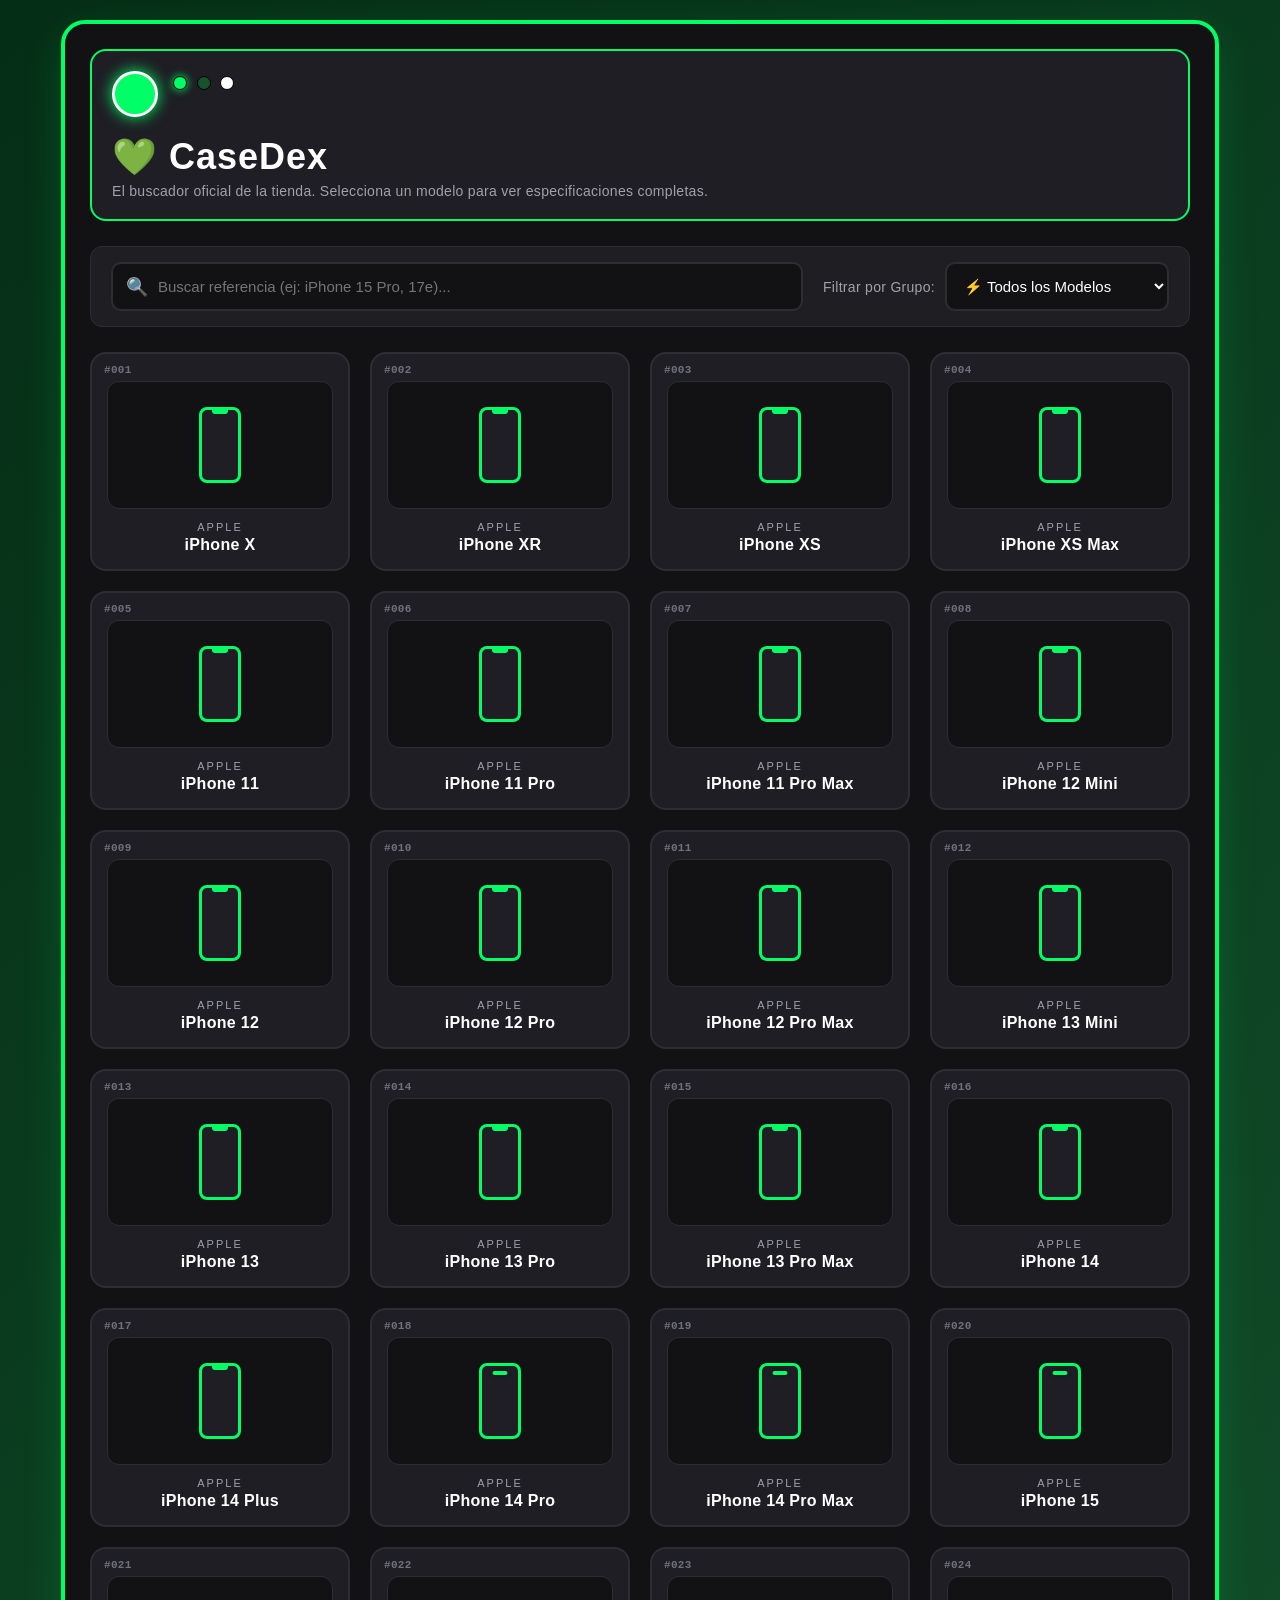
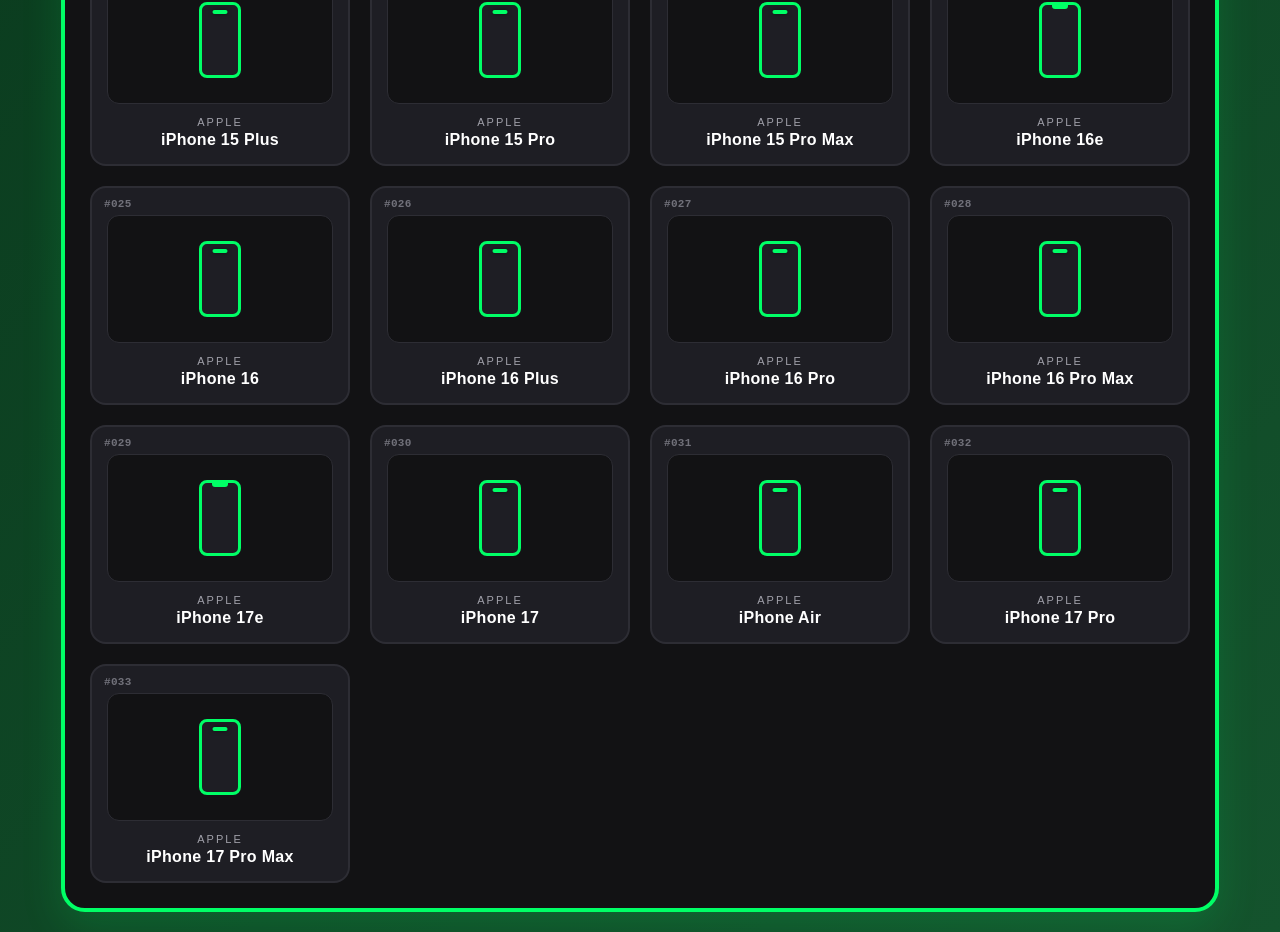
==== index.html @ 67dbdb76 "Add files via upload" ====
<!DOCTYPE html>
<html lang="es">
<head>
    <meta charset="UTF-8">
    <meta name="viewport" content="width=device-width, initial-scale=1.0">
    <title>CaseDex - by Josvar 💚</title>
    <link rel="stylesheet" href="style.css">
    <link rel="icon" href="data:image/svg+xml,<svg xmlns=%22http://www.w3.org/2000/svg%22 viewBox=%220 0 100 100%22><text y=%22.9em%22 font-size=%2290%22>📱</text></svg>">
</head>
<body>
    <div class="casedex-container">
        <header class="pokedex-header">
            <div class="header-top">
                <div class="pokedex-camera"></div>
                <div class="pokedex-lights">
                    <span class="light green-neon"></span>
                    <span class="light dark-green"></span>
                    <span class="light white"></span>
                </div>
            </div>
            <h1>💚 CaseDex</h1>
            <p>El buscador oficial de la tienda. Selecciona un modelo para ver especificaciones completas.</p>
        </header>

        <section class="panel-control">
            <div class="search-wrapper">
                <span class="search-icon">🔍</span>
                <input type="text" id="buscador-input" placeholder="Buscar referencia (ej: iPhone 15 Pro, 17e)...">
            </div>
            
            <div class="filter-wrapper">
                <label for="filtro-grupo">Filtrar por Grupo:</label>
                <select id="filtro-grupo">
                    <option value="todos">⚡ Todos los Modelos</option>
                    <option value="Apple">🍏 Apple</option>
                    <option value="Samsung">🔹 Samsung</option>
                    <option value="Xiaomi">🔺 Xiaomi</option>
                </select>
            </div>
        </section>

        <main class="grid-matriz" id="grid-dispositivos"></main>
        
        <div id="no-resultados" class="mensaje-vacio oculto">
            ❌ No se encontró ningún dispositivo que coincida.
        </div>
    </div>

    <script>
        // ESTA ES TU ALTERNATIVA A BASE DE DATOS (Objeto Centralizado)
        const listaIphones = [
            { modelo: "iPhone X", grupo: "Apple" },
            { modelo: "iPhone XR", grupo: "Apple" },
            { modelo: "iPhone XS", grupo: "Apple" },
            { modelo: "iPhone XS Max", grupo: "Apple" },
            { modelo: "iPhone 11", grupo: "Apple" },
            { modelo: "iPhone 11 Pro", grupo: "Apple" },
            { modelo: "iPhone 11 Pro Max", grupo: "Apple" },
            { modelo: "iPhone 12 Mini", grupo: "Apple" },
            { modelo: "iPhone 12", grupo: "Apple" },
            { modelo: "iPhone 12 Pro", grupo: "Apple" },
            { modelo: "iPhone 12 Pro Max", grupo: "Apple" },
            { modelo: "iPhone 13 Mini", grupo: "Apple" },
            { modelo: "iPhone 13", grupo: "Apple" },
            { modelo: "iPhone 13 Pro", grupo: "Apple" },
            { modelo: "iPhone 13 Pro Max", grupo: "Apple" },
            { modelo: "iPhone 14", grupo: "Apple" },
            { modelo: "iPhone 14 Plus", grupo: "Apple" },
            { modelo: "iPhone 14 Pro", grupo: "Apple" },
            { modelo: "iPhone 14 Pro Max", grupo: "Apple" },
            { modelo: "iPhone 15", grupo: "Apple" },
            { modelo: "iPhone 15 Plus", grupo: "Apple" },
            { modelo: "iPhone 15 Pro", grupo: "Apple" },
            { modelo: "iPhone 15 Pro Max", grupo: "Apple" },
            { modelo: "iPhone 16e", grupo: "Apple" },
            { modelo: "iPhone 16", grupo: "Apple" },
            { modelo: "iPhone 16 Plus", grupo: "Apple" },
            { modelo: "iPhone 16 Pro", grupo: "Apple" },
            { modelo: "iPhone 16 Pro Max", grupo: "Apple" },
            { modelo: "iPhone 17e", grupo: "Apple" },
            { modelo: "iPhone 17", grupo: "Apple" },
            { modelo: "iPhone Air", grupo: "Apple" },
            { modelo: "iPhone 17 Pro", grupo: "Apple" },
            { modelo: "iPhone 17 Pro Max", grupo: "Apple" }
        ];

        const grid = document.getElementById('grid-dispositivos');
        const buscador = document.getElementById('buscador-input');
        const filtroGrupo = document.getElementById('filtro-grupo');
        const noResultados = document.getElementById('no-resultados');

        function renderizarMatriz() {
            const textoBusqueda = buscador.value.toLowerCase().trim();
            const grupoSeleccionado = filtroGrupo.value;
            
            grid.innerHTML = '';
            let contadorVisibles = 0;

            listaIphones.forEach((item, index) => {
                const coincideBusqueda = item.modelo.toLowerCase().includes(textoBusqueda);
                const coincideGrupo = (grupoSeleccionado === 'todos') || (item.grupo === grupoSeleccionado);

                if (coincideBusqueda && coincideGrupo) {
                    contadorVisibles++;
                    const numeroDex = String(index + 1).padStart(3, '0');

                    // 1. CONDICIÓN AJUSTADA:
                    // Primero, si es un modelo 'e' (16e o 17e), obligamos a que NO sea Isla Dinámica (false)
                    let esIslaDinamica = false;

                    if (item.modelo.includes('16e') || item.modelo.includes('17e')) {
                        esIslaDinamica = false; 
                    } 
                    // Si no es un modelo 'e', aplicamos la regla para el Air y las series 14 Pro, 15, 16 y 17 normales
                    else if (
                        item.modelo.includes('Air') ||
                        item.modelo.includes('14 Pro') || 
                        item.modelo.includes('15') || 
                        item.modelo.includes('16') || 
                        item.modelo.includes('17')
                    ) {
                        esIslaDinamica = true;
                    }

                    // 2. Definimos si dibujamos la muesca ovalada o el notch clásico
                    const elementoPantalla = esIslaDinamica 
                        ? '<div class="isla-dinamica"></div>' 
                        : '<div class="notch"></div>';
                    
                    const tarjeta = document.createElement('div');
                    tarjeta.className = 'tarjeta-pokemon';
                    tarjeta.innerHTML = `
                        <div class="pokemon-id">#${numeroDex}</div>
                        <div class="imagen-contenedor">
                            <div class="smartphone-icon">
                                ${elementoPantalla}
                            </div>
                        </div>
                        <div class="marca">Apple</div>
                        <div class="modelo">${item.modelo}</div>
                    `;
                    
                    // 🌟 AQUÍ ESTÁ EL CAMBIO: Redirección pasándole el nombre por URL
                    tarjeta.addEventListener('click', () => {
                        window.location.href = `detalles.html?modelo=${encodeURIComponent(item.modelo)}`;
                    });
                    grid.appendChild(tarjeta);
                }
            });

            if (contadorVisibles === 0) noResultados.classList.remove('oculto');
            else noResultados.classList.add('oculto');
        }

        buscador.addEventListener('input', renderizarMatriz);
        filtroGrupo.addEventListener('change', renderizarMatriz);
        document.addEventListener('DOMContentLoaded', renderizarMatriz);
    </script>
</body>
</html>
---- style.css ----
body {
    font-family: 'Impact', 'Segoe UI', Arial, sans-serif;
    background-color: #052e16; /* Verde ultra oscuro de fondo */
    background-image: linear-gradient(135deg, #052e16 0%, #14532d 100%);
    margin: 0;
    padding: 20px;
    display: flex;
    justify-content: center;
}

.casedex-container {
    max-width: 1100px;
    width: 100%;
    background: #121214; /* Tarjeta principal negra/oscura estilo concierto */
    padding: 25px;
    border-radius: 24px;
    box-shadow: 0 15px 40px rgba(0, 255, 102, 0.15);
    border: 4px solid #00ff66; /* Borde verde neón */
}

/* Header Ferxxo Style */
.pokedex-header {
    background: #1e1e24;
    color: #ffffff;
    padding: 20px;
    border-radius: 16px;
    margin-bottom: 25px;
    border: 2px solid #00ff66;
    position: relative;
}
.pokedex-camera {
    width: 40px;
    height: 40px;
    background: #00ff66;
    border-radius: 50%;
    border: 3px solid #fff;
    box-shadow: 0 0 15px #00ff66;
    display: inline-block;
}
.pokedex-lights {
    display: inline-block;
    vertical-align: top;
    margin-left: 10px;
    margin-top: 5px;
}
.light {
    width: 12px;
    height: 12px;
    border-radius: 50%;
    display: inline-block;
    margin-right: 5px;
    border: 1px solid #000;
}
.light.green-neon { background: #00ff66; box-shadow: 0 0 8px #00ff66; }
.light.dark-green { background: #14532d; }
.light.white { background: #ffffff; }

.pokedex-header h1 { 
    margin: 15px 0 5px 0; 
    font-size: 36px; 
    font-family: 'Arial Black', sans-serif;
    color: #fff;
    letter-spacing: 1px;
}
.pokedex-header h1 span {
    color: #00ff66; /* Texto resaltado */
    font-size: 20px;
    display: block;
    font-weight: normal;
    letter-spacing: 4px;
}
.pokedex-header p { font-family: 'Segoe UI', sans-serif; margin: 5px 0 0 0; font-size: 14px; color: #a1a1aa; }

/* 🔍 NUEVO PANEL DE CONTROL (Buscador y Selector) */
.panel-control {
    background: #1f1f23;
    padding: 15px 20px;
    border-radius: 12px;
    margin-bottom: 25px;
    border: 1px solid #2d2d34;
    display: flex;
    gap: 20px;
    flex-wrap: wrap;
    align-items: center;
}

.search-wrapper {
    flex: 2;
    min-width: 280px;
    position: relative;
}
.search-icon {
    position: absolute;
    left: 15px;
    top: 50%;
    transform: translateY(-50%);
    font-size: 18px;
}
#buscador-input {
    width: 100%;
    padding: 14px 14px 14px 45px;
    background: #121214;
    border: 2px solid #2d2d34;
    border-radius: 10px;
    color: white;
    font-size: 15px;
    box-sizing: border-box;
    transition: border 0.2s;
}
#buscador-input:focus {
    outline: none;
    border-color: #00ff66;
    box-shadow: 0 0 10px rgba(0, 255, 102, 0.2);
}

.filter-wrapper {
    flex: 1;
    min-width: 200px;
    display: flex;
    align-items: center;
    gap: 10px;
}
.filter-wrapper label {
    color: #a1a1aa;
    font-size: 14px;
    white-space: nowrap;
    font-family: 'Segoe UI', sans-serif;
}
#filtro-grupo {
    width: 100%;
    padding: 13px;
    background: #121214;
    border: 2px solid #2d2d34;
    border-radius: 10px;
    color: white;
    font-size: 15px;
    cursor: pointer;
}
#filtro-grupo:focus {
    outline: none;
    border-color: #00ff66;
}

/* 🌟 MATRIZ DINÁMICA DE 4 COLUMNAS 🌟 */
.grid-matriz {
    display: grid;
    grid-template-columns: repeat(4, 1fr);
    gap: 20px;
}

/* Tarjetas estilo Álbum Urbano */
.tarjeta-pokemon {
    background: #1e1e24;
    border: 2px solid #2d2d34;
    border-radius: 16px;
    padding: 15px;
    text-align: center;
    cursor: pointer;
    position: relative;
    transition: all 0.2s ease;
}
.tarjeta-pokemon:hover {
    transform: translateY(-5px);
    border-color: #00ff66;
    box-shadow: 0 5px 15px rgba(0, 255, 102, 0.2);
    background: #25252b;
}
.pokemon-id {
    position: absolute;
    top: 10px;
    left: 12px;
    font-size: 11px;
    font-weight: bold;
    color: #71717a;
    font-family: monospace;
}

/* Contenedor de la Silueta CSS */
.imagen-contenedor {
    background: #121214;
    border-radius: 12px;
    padding: 25px 0;
    margin: 12px 0;
    display: flex;
    justify-content: center;
    align-items: center;
    border: 1px solid #2d2d34;
}
.smartphone-icon {
    width: 36px;
    height: 70px;
    border: 3px solid #00ff66; /* Pantalla borde verde */
    border-radius: 8px;
    position: relative;
    background: #1e1e24;
}
.notch {
    width: 16px;
    height: 4px;
    background: #00ff66;
    border-radius: 0 0 3px 3px;
    position: absolute;
    top: 0; left: 50%;
    transform: translateX(-50%);
}

/* 🌟 NUEVOS ESTILOS PARA LA ISLA DINÁMICA */
.isla-dinamica {
    width: 15px;
    height: 4px;
    background: #00ff66; /* Negro puro simulando los sensores apagados */
    border-radius: 20px; /* Completamente ovalada */
    position: absolute;
    top: 5px; /* Separada del borde superior de la pantalla */
    left: 50%;
    transform: translateX(-50%);
    box-shadow: 0 0 4px rgba(0, 0, 0, 0.5);
}

.marca {
    font-family: 'Segoe UI', sans-serif;
    font-size: 11px;
    text-transform: uppercase;
    color: #a1a1aa;
    letter-spacing: 2px;
}
.modelo {
    font-family: 'Segoe UI', sans-serif;
    font-size: 16px;
    font-weight: bold;
    color: #ffffff;
    margin-top: 3px;
}

/* Ventana emergente (Modal) */
.modal {
    position: fixed;
    top: 0; left: 0; width: 100%; height: 100%;
    background: rgba(0, 0, 0, 0.85);
    display: flex;
    justify-content: center;
    align-items: center;
    z-index: 999;
}
.modal-contenido {
    background: #1e1e24;
    color: white;
    padding: 30px;
    border-radius: 20px;
    max-width: 700px;
    width: 90%;
    border: 3px solid #00ff66;
    position: relative;
}
.btn-cerrar {
    position: absolute;
    top: 15px; right: 20px;
    font-size: 32px; font-weight: bold; color: #00ff66; cursor: pointer;
}
#modal-titulo {
    font-size: 24px;
    margin-top: 0;
    border-bottom: 2px solid #2d2d34;
    padding-bottom: 10px;
}

/* Tabla de Inventario */
table { width: 100%; border-collapse: collapse; margin-top: 15px; font-family: 'Segoe UI', sans-serif; }
th, td { padding: 12px; text-align: left; border-bottom: 1px solid #2d2d34; }
th { background: #121214; color: #00ff66; }
tr:hover { background: rgba(0, 255, 102, 0.03); }

.mensaje-vacio {
    text-align: center;
    padding: 40px;
    color: #71717a;
    font-family: 'Segoe UI', sans-serif;
    font-size: 16px;
}
.oculto { display: none !important; }

/* Badges Ferxxo Style */
.badge { padding: 4px 8px; border-radius: 4px; font-size: 11px; font-weight: bold; text-transform: uppercase; }
.badge.carcasa { background: #1e3a8a; color: #3b82f6; }
.badge.pantalla { background: #064e3b; color: #34d399; }
.badge.cámara { background: #78350f; color: #fbbf24; }



/* Nuevos Estilos para la vista de Detalles Independiente */
.container-detalles {
    animation: fadeIn 0.3s ease-out forwards;
}

.btn-regresar {
    display: inline-block;
    padding: 10px 18px;
    background: #1f1f25;
    color: #00ff66;
    text-decoration: none;
    font-weight: bold;
    border-radius: 8px;
    border: 1px solid #2d2d34;
    transition: all 0.2s;
    font-size: 14px;
}
.btn-regresar:hover {
    background: #00ff66;
    color: #052e16;
    box-shadow: 0 0 10px rgba(0, 255, 102, 0.3);
}

.especificaciones-tecnicas {
    display: grid;
    grid-template-columns: repeat(auto-fit, minmax(200px, 1fr));
    gap: 15px;
    background: #121214;
}

.info-bloque {
    color: #ffffff;
    font-size: 15px;
    padding: 10px;
    background: #1e1e24;
    border-radius: 8px;
    border: 1px solid #2d2d34;
}

.badge-compatibilidad {
    color: #00ff66;
    font-weight: bold;
}
/* ==========================================
   💥 ULTRA MEJORA: COLORES DE LA PÁGINA DE DETALLES
   ========================================== */

/* Forzar que el contenedor de detalles tenga textos claros */
.container-detalles {
    animation: fadeIn 0.3s ease-out forwards;
    color: #ffffff; /* Convierte el texto general en Blanco */
}

/* Cambiar el título "Inventario y Ubicación de Accesorios" a Verde Neón */
.container-detalles h3 {
    color: #00ff66; 
    font-size: 22px;
    font-family: 'Arial Black', sans-serif;
    text-transform: uppercase;
    margin-top: 30px;
    letter-spacing: 1px;
    text-shadow: 0 0 8px rgba(0, 255, 102, 0.3);
}

/* Ajustar los bloques de especificaciones técnicas (Pulgadas, Conector, etc.) */
.especificaciones-tecnicas {
    display: grid;
    grid-template-columns: repeat(auto-fit, minmax(200px, 1fr));
    gap: 15px;
    background: #121214 !important; /* Fondo del contenedor negro */
    padding: 15px;
    border-radius: 12px;
}

/* Cambiar los textos de las etiquetas internas de especificaciones */
.info-bloque {
    background: #1e1e24; /* Fondo de cada cajita */
    border: 1px solid #2d2d34;
    border-radius: 8px;
    padding: 12px;
    font-size: 15px;
    color: #e4e4e7; /* Texto secundario en un gris claro/blanco sutil */
}

/* Hacer que los títulos en negrita (ej: "Tipo de Conector:") brillen en blanco puro */
.info-bloque strong {
    color: #ffffff; 
    font-weight: bold;
    display: block; /* Pone el título arriba */
    margin-bottom: 4px;
    font-size: 13px;
    text-transform: uppercase;
    letter-spacing: 0.5px;
}

/* Estilo para las etiquetas de los valores dentro de las cajitas */
.info-bloque span {
    color: #00ff66; /* Los valores como "USB-C" o "6.1 Pulgadas" saldrán en verde neón */
    font-weight: bold;
    font-size: 16px;
}

/* Forzar el color de las celdas de la tabla para que no se oscurezcan */
.tabla-pokedex td {
    color: #ffffff !important; /* Toda la fila de la tabla ahora será blanca */
}

/* Destacar los nombres de los artículos dentro de la tabla */
.nombre-articulo strong {
    color: #ffffff !important; /* Nombre de carcasas en blanco brillante */
}

/* Los textos mutados (las ubicaciones de pasillo y estante) cambian a un gris visible */
.texto-mutado {
    color: #a1a1aa !important; /* Cambia a gris claro para que se lea perfectamente */
}

/* ==========================================
   📐 MAQUETACIÓN DE LAS 3 ZONAS DE DETALLES
   ========================================== */

.tres-zonas-grid {
    display: grid;
    grid-template-columns: repeat(auto-fit, minmax(300px, 1fr));
    gap: 20px;
    margin-top: 20px;
}

/* El estilo de cada uno de los 3 recuadros */
.recuadro-zona {
    background: #121214;
    border: 1px solid #2d2d34;
    border-radius: 12px;
    padding: 20px;
    box-shadow: 0 4px 15px rgba(0,0,0,0.2);
}

.recuadro-zona h3 {
    color: #00ff66 !important;
    font-size: 18px !important;
    margin-top: 0 !important;
    margin-bottom: 15px !important;
    border-bottom: 1px solid #2d2d34;
    padding-bottom: 8px;
    text-transform: uppercase;
    letter-spacing: 0.5px;
}

/* Items de listas internas */
.item-detalle {
    background: #1e1e24;
    padding: 10px 12px;
    border-radius: 6px;
    margin-bottom: 10px;
    font-size: 14px;
    color: #ffffff;
    border: 1px solid #25252b;
}

.item-detalle strong {
    color: #a1a1aa;
    font-size: 12px;
    text-transform: uppercase;
    display: block;
    margin-bottom: 2px;
}

.item-detalle span {
    color: #00ff66;
    font-weight: bold;
    font-size: 15px;
}

/* Ajustes especiales para el recuadro de Compatibilidades */
.compatible-block p {
    margin: 4px 0 0 0;
    color: #ffffff;
    font-size: 14px;
    line-height: 1.4;
}

/* Ajustes para el recuadro de la Imagen de Ubicación */
.ubicacion-contenedor {
    display: flex;
    flex-direction: column;
    gap: 12px;
}

.mapa-wrapper {
    width: 100%;
    border-radius: 8px;
    overflow: hidden;
    border: 1px solid #2d2d34;
    background: #000;
}

.mapa-wrapper img {
    width: 100%;
    height: auto;
    display: block;
    object-fit: cover;
}

.nota-ubicacion {
    color: #a1a1aa;
    font-size: 13px;
    text-align: center;
    background: #1e1e24;
    padding: 8px;
    border-radius: 6px;
    margin: 0;
}

/* ==========================================
   💥 REDISEÑO: TIPOGRAFÍA DELGADA Y EVOLUCIÓN
   ========================================== */

/* Forzar letras limpias, delgadas y sin sobreponerse */
body, .container-detalles, .btn-regresar, h2, h3, h4 {
    font-family: 'Segoe UI', -apple-system, Roboto, sans-serif !important;
    font-weight: 400; /* Letra más delgada y estilizada */
    letter-spacing: 0.3px;
}

/* Arreglar el botón Volver que se sobreponía */
.btn-regresar {
    font-weight: 500 !important;
    font-size: 14px;
    text-transform: uppercase;
    border: 1px solid #00ff66;
    padding: 8px 16px;
    border-radius: 6px;
    display: inline-block;
    text-decoration: none;
    color: #00ff66 !important;
    background: transparent;
    transition: all 0.2s ease;
}

.btn-regresar:hover {
    background: rgba(0, 255, 102, 0.1);
    box-shadow: 0 0 10px rgba(0,255,102,0.2);
}

/* Cuadrícula superior para Características y Compatibilidades */
.dos-columnas-grid {
    display: grid;
    grid-template-columns: repeat(auto-fit, minmax(300px, 1fr));
    gap: 20px;
}

/* Ajustes del contenedor del Mapa Grande */
.mapa-wrapper-grande {
    width: 100%;
    max-height: 450px; /* Para que la imagen sea alta y clara */
    border-radius: 8px;
    overflow: hidden;
    border: 1px solid #2d2d34;
    background: #09090b;
}

.mapa-wrapper-grande img {
    width: 100%;
    height: 100%;
    object-fit: contain; /* Muestra el plano completo sin recortarlo */
    display: block;
}

/* --- SECCIÓN EVOLUCIÓN PÓKEMON --- */
.evolucion-seccion {
    border: 1px solid #00ff66 !important; /* Forzar el marco verde neón completo */
    box-shadow: 0 0 15px rgba(0, 255, 102, 0.1);
}

.evolucion-flex {
    display: flex;
    gap: 15px;
    justify-content: center;
    flex-wrap: wrap;
    padding: 10px 0;
}

.evolucion-tarjeta {
    background: #1e1e24;
    border: 1px solid #2d2d34;
    border-radius: 10px;
    padding: 15px;
    width: 140px;
    text-align: center;
    text-decoration: none;
    transition: all 0.2s ease;
    display: flex;
    flex-direction: column;
    align-items: center;
}

.evolucion-tarjeta img {
    width: 80px;
    height: 105px;
    object-fit: contain;
    margin-bottom: 10px;
    border-radius: 4px;
}

.evolucion-tarjeta h4 {
    margin: 5px 0 2px 0;
    color: #ffffff;
    font-size: 13px;
    font-weight: 500;
}

.evolucion-tarjeta span {
    color: #a1a1aa;
    font-size: 11px;
    text-transform: uppercase;
}

/* Efecto hover estilo carta Pokémon */
.evolucion-tarjeta:hover {
    border-color: #00ff66;
    transform: translateY(-4px);
    box-shadow: 0 5px 15px rgba(0, 255, 102, 0.2);
}

/* Tarjeta del teléfono que está mirando actualmente */
.tarjeta-actual {
    border-color: #00ff66;
    background: rgba(0, 255, 102, 0.05);
    box-shadow: inset 0 0 10px rgba(0, 255, 102, 0.1);
    pointer-events: none; /* Desactiva clics en sí mismo */
}

.evolucion-tarjeta .imagen-contenedor {
    display: flex;
    justify-content: center;
    align-items: center;
    width: 100%;
}

/* Configuración para el contenedor principal de características */
.lista-detalles.dos-columnas {
    display: flex;
    gap: 20px; /* Espacio de separación entre la columna izquierda y derecha */
    flex-wrap: wrap; /* Si la pantalla es muy angosta (como un celular), la segunda columna bajará automáticamente */
}

/* Cada una de las dos columnas ocupará la mitad del espacio disponible */
.columna-caracteristicas {
    flex: 1;
    min-width: 250px; /* Evita que las columnas se compriman demasiado */
}

/* Espaciado interno de cada fila de característica */
.item-detalle {
    padding: 8px 0;
    border-bottom: 1px dashed rgba(255, 255, 255, 0.1); /* Una línea sutil divisoria */
}

/* Contenedor principal del mueble completo */
.mueble-real-contenedor {
    background-color: #000000;
    border: 3px solid #ffffff;
    border-radius: 8px;
    max-width: 600px;
    margin: 0 auto;
    padding: 10px;
    display: flex;
    flex-direction: column;
    gap: 12px; /* Separación sutil entre zona alta y baja */
}

/* --- ZONA SUPERIOR --- */
.mueble-zona-superior {
    display: grid;
    grid-template-columns: repeat(3, 1fr); /* 3 columnas iguales */
    height: 240px; /* Representa los 2/3 de altura aproximada */
    gap: 6px;
}
.bloque-superior {
    background-color: #121212;
    border: 1px solid rgba(255, 255, 255, 0.4);
    border-radius: 4px;
    display: flex;
    align-items: center;
    justify-content: center;
    color: rgba(255, 255, 255, 0.3);
    font-size: 0.85rem;
    transition: all 0.3s ease;
}

/* --- ZONA INFERIOR --- */
.mueble-zona-inferior {
    display: grid;
    grid-template-columns: repeat(8, 1fr); /* 8 columnas iguales */
    grid-template-rows: repeat(4, 45px); /* 4 filas del mismo tamaño */
    gap: 4px;
}

/* Estilo común para todos los cajones inferiores */
.cajon-inf {
    background-color: #121212;
    border: 1px solid rgba(255, 255, 255, 0.4);
    border-radius: 2px;
    display: flex;
    align-items: center;
    justify-content: center;
    color: rgba(255, 255, 255, 0.3);
    font-size: 0.75rem;
    font-weight: bold;
    transition: all 0.3s ease;
}

/* Gaveta especial izquierda que toma la altura de 4 filas completas */
.gaveta-grande {
    grid-row: span 4; /* MAGIA: Ocupa las 4 filas hacia abajo */
    background-color: #1a1a1a;
}

/* --- EFECTO VERDE ACTIVO (NEÓN PREMIUM) --- */
.bloque-superior.activo, .cajon-inf.activo {
    background-color: #00ff66 !important;
    color: #000000 !important;
    border-color: #00ff66;
    box-shadow: 0 0 12px #00ff66;
}
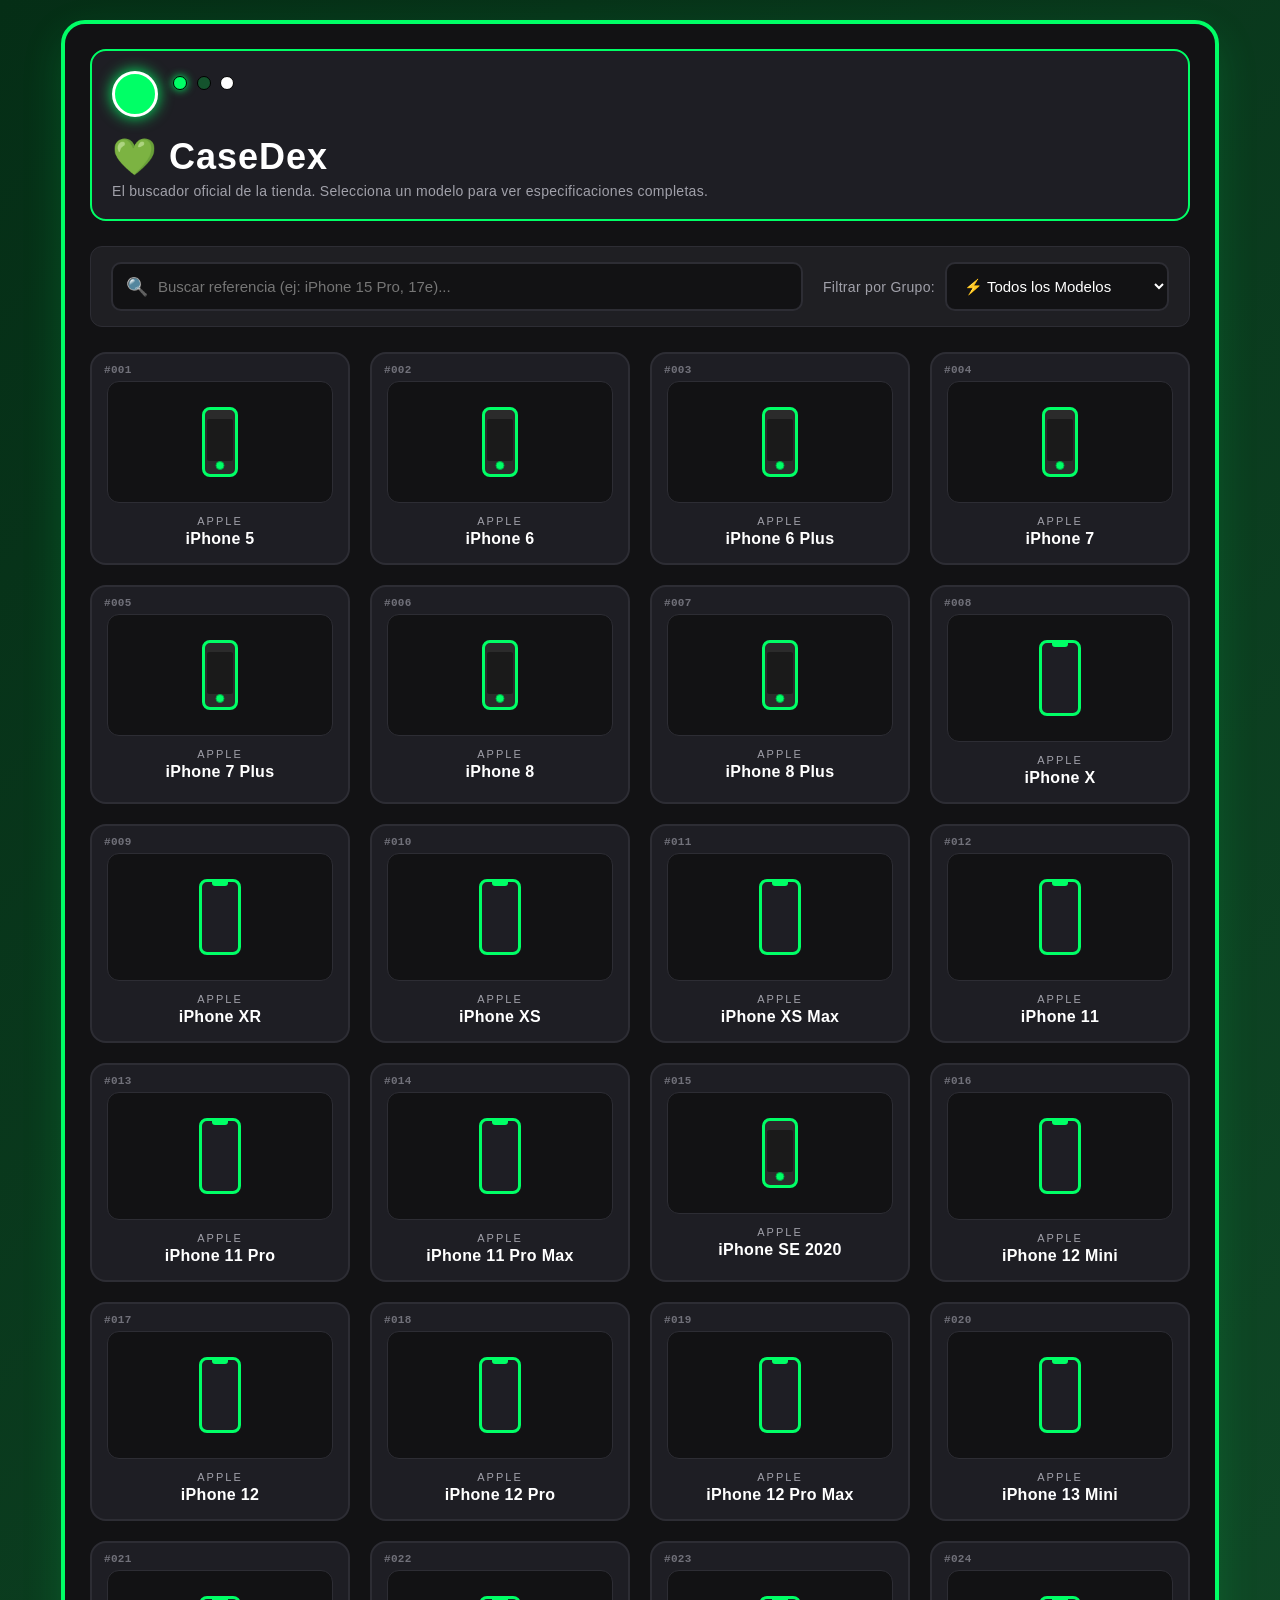
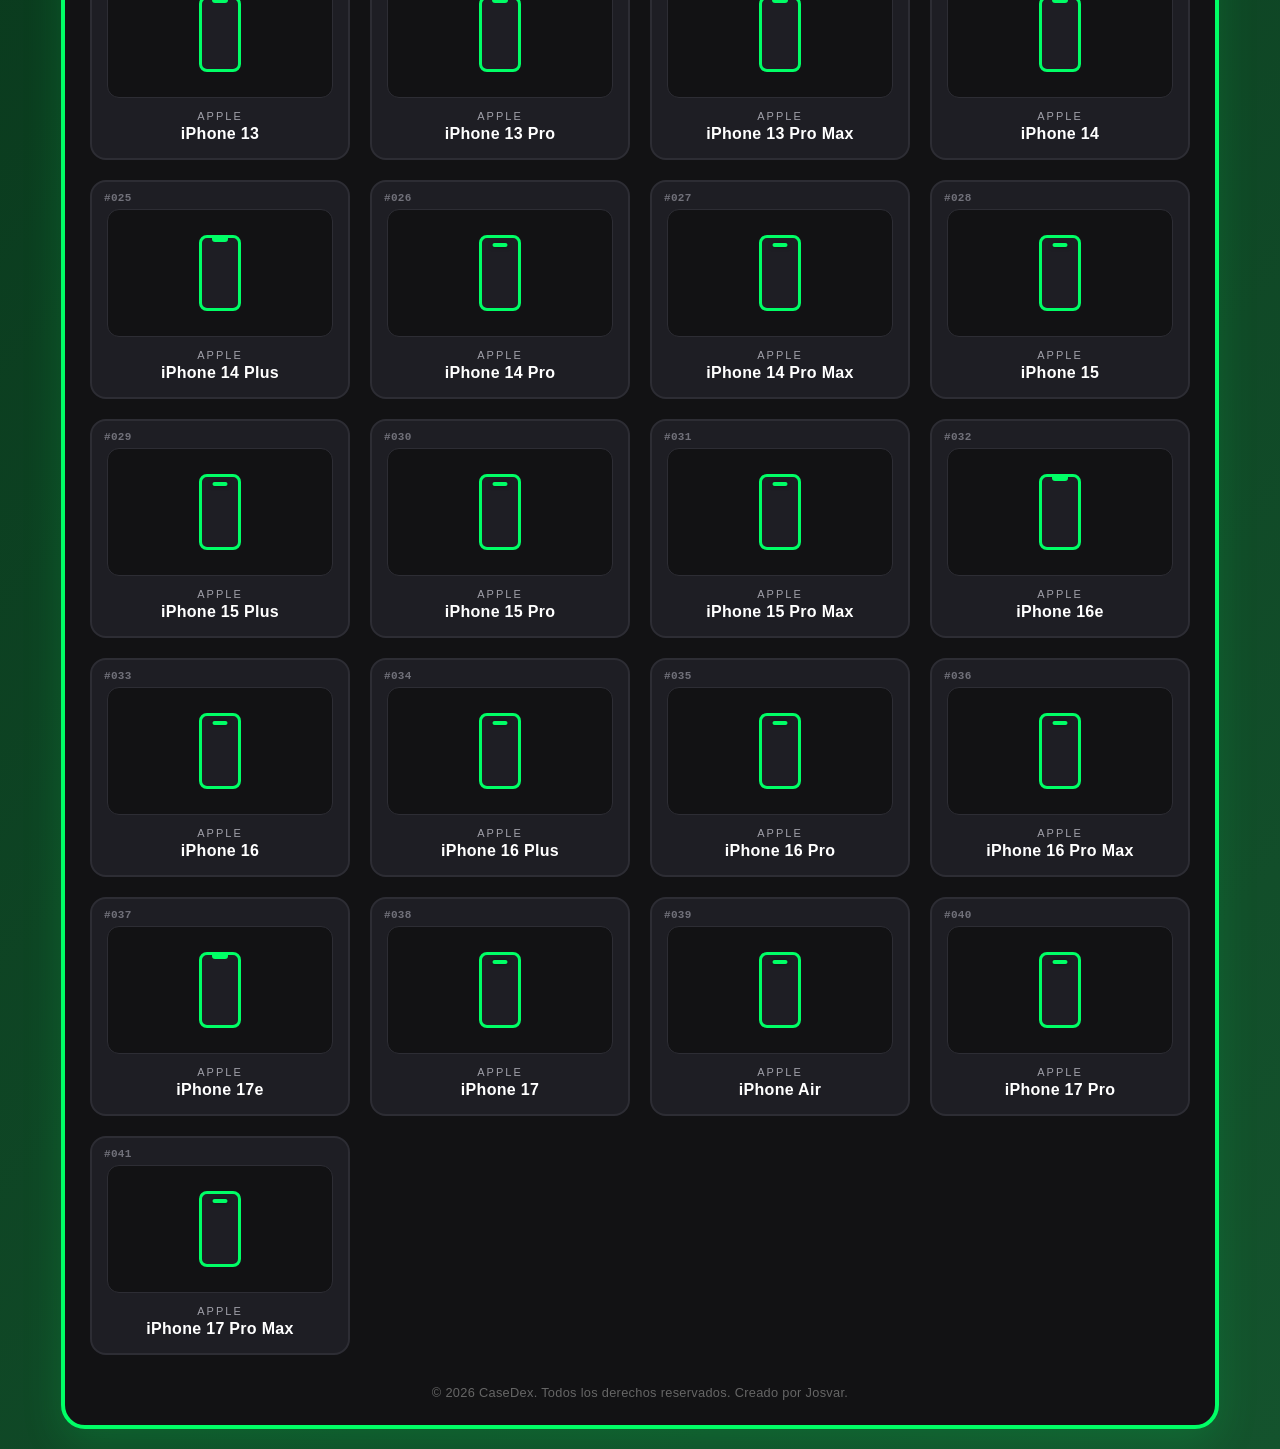
==== commit 8b2d6ec8: "Add files via upload" ====
--- a/index.html
+++ b/index.html
@@ -2,7 +2,7 @@
 <html lang="es">
 <head>
     <meta charset="UTF-8">
-    <meta name="viewport" content="width=device-width, initial-scale=1.0">
+    <meta name="viewport" content="width=1200">
     <title>CaseDex - by Josvar 💚</title>
     <link rel="stylesheet" href="style.css">
     <link rel="icon" href="data:image/svg+xml,<svg xmlns=%22http://www.w3.org/2000/svg%22 viewBox=%220 0 100 100%22><text y=%22.9em%22 font-size=%2290%22>📱</text></svg>">
@@ -44,11 +44,24 @@
         <div id="no-resultados" class="mensaje-vacio oculto">
             ❌ No se encontró ningún dispositivo que coincida.
         </div>
+
+        
+        <footer style="text-align: center; color: #666; font-size: 0.8rem; margin-top: 30px; font-family: sans-serif;">
+            &copy; 2026 CaseDex. Todos los derechos reservados. Creado por Josvar.
+        </footer>
+
     </div>
 
     <script>
         // ESTA ES TU ALTERNATIVA A BASE DE DATOS (Objeto Centralizado)
         const listaIphones = [
+            { modelo: "iPhone 5", grupo: "Apple" },
+            { modelo: "iPhone 6", grupo: "Apple" },
+            { modelo: "iPhone 6 Plus", grupo: "Apple" },
+            { modelo: "iPhone 7", grupo: "Apple" },
+            { modelo: "iPhone 7 Plus", grupo: "Apple" },
+            { modelo: "iPhone 8", grupo: "Apple" },
+            { modelo: "iPhone 8 Plus", grupo: "Apple" },
             { modelo: "iPhone X", grupo: "Apple" },
             { modelo: "iPhone XR", grupo: "Apple" },
             { modelo: "iPhone XS", grupo: "Apple" },
@@ -56,6 +69,7 @@
             { modelo: "iPhone 11", grupo: "Apple" },
             { modelo: "iPhone 11 Pro", grupo: "Apple" },
             { modelo: "iPhone 11 Pro Max", grupo: "Apple" },
+            { modelo: "iPhone SE 2020", grupo: "Apple" },
             { modelo: "iPhone 12 Mini", grupo: "Apple" },
             { modelo: "iPhone 12", grupo: "Apple" },
             { modelo: "iPhone 12 Pro", grupo: "Apple" },
@@ -104,14 +118,14 @@
                     contadorVisibles++;
                     const numeroDex = String(index + 1).padStart(3, '0');
 
-                    // 1. CONDICIÓN AJUSTADA:
-                    // Primero, si es un modelo 'e' (16e o 17e), obligamos a que NO sea Isla Dinámica (false)
-                    let esIslaDinamica = false;
+                    // 1. EVALUACIÓN DE DISEÑO DE PANTALLA SEGÚN EL MODELO
+                    let tipoPantalla = '';
 
+                    // Si es un modelo 'e' (16e o 17e) -> Notch clásico
                     if (item.modelo.includes('16e') || item.modelo.includes('17e')) {
-                        esIslaDinamica = false; 
+                        tipoPantalla = 'notch'; 
                     } 
-                    // Si no es un modelo 'e', aplicamos la regla para el Air y las series 14 Pro, 15, 16 y 17 normales
+                    // Si es un modelo con Isla Dinámica
                     else if (
                         item.modelo.includes('Air') ||
                         item.modelo.includes('14 Pro') || 
@@ -119,20 +133,39 @@
                         item.modelo.includes('16') || 
                         item.modelo.includes('17')
                     ) {
-                        esIslaDinamica = true;
+                        tipoPantalla = 'isla-dinamica';
+                    }
+                    // Si es de los modelos antiguos clásicos -> Botón Home
+                    else if (
+                        item.modelo.includes('iPhone 5') ||
+                        item.modelo.includes('iPhone 6') ||
+                        item.modelo.includes('iPhone 7') ||
+                        item.modelo.includes('iPhone 8') ||
+                        item.modelo.includes('iPhone SE')
+                    ) {
+                        tipoPantalla = 'boton-home';
+                    }
+                    // Cualquier otro intermedio (X, XR, XS, 11, 12, 13) -> Notch clásico
+                    else {
+                        tipoPantalla = 'notch';
                     }
 
-                    // 2. Definimos si dibujamos la muesca ovalada o el notch clásico
-                    const elementoPantalla = esIslaDinamica 
-                        ? '<div class="isla-dinamica"></div>' 
-                        : '<div class="notch"></div>';
+                    // 2. Definimos el HTML interno del elemento según el tipo de pantalla
+                    let elementoPantalla = '';
+                    if (tipoPantalla === 'isla-dinamica') {
+                        elementoPantalla = '<div class="isla-dinamica"></div>';
+                    } else if (tipoPantalla === 'notch') {
+                        elementoPantalla = '<div class="notch"></div>';
+                    } else if (tipoPantalla === 'boton-home') {
+                        elementoPantalla = '<div class="boton-home"></div>';
+                    }
                     
                     const tarjeta = document.createElement('div');
                     tarjeta.className = 'tarjeta-pokemon';
                     tarjeta.innerHTML = `
                         <div class="pokemon-id">#${numeroDex}</div>
                         <div class="imagen-contenedor">
-                            <div class="smartphone-icon">
+                            <div class="smartphone-icon ${tipoPantalla === 'boton-home' ? 'estilo-clasico' : ''}">
                                 ${elementoPantalla}
                             </div>
                         </div>
@@ -140,7 +173,6 @@
                         <div class="modelo">${item.modelo}</div>
                     `;
                     
-                    // 🌟 AQUÍ ESTÁ EL CAMBIO: Redirección pasándole el nombre por URL
                     tarjeta.addEventListener('click', () => {
                         window.location.href = `detalles.html?modelo=${encodeURIComponent(item.modelo)}`;
                     });
@@ -156,5 +188,6 @@
         filtroGrupo.addEventListener('change', renderizarMatriz);
         document.addEventListener('DOMContentLoaded', renderizarMatriz);
     </script>
+
 </body>
 </html>
--- a/style.css
+++ b/style.css
@@ -1,3 +1,12 @@
+
+/**
+ * @file inventario.js
+ * @description Base de datos local y plano dinámico para CaseDex.
+ * @author Josvar
+ * @copyright © 2026 Josvar. Todos los derechos reservados.
+ * Prohibida su reproducción o copia sin autorización explícita.
+ */
+
 body {
     font-family: 'Impact', 'Segoe UI', Arial, sans-serif;
     background-color: #052e16; /* Verde ultra oscuro de fondo */
@@ -711,4 +720,232 @@
     color: #000000 !important;
     border-color: #00ff66;
     box-shadow: 0 0 12px #00ff66;
-}+}
+
+/* --- CONTENEDOR DE ORIENTACIÓN ESPACIAL (MUEBLE A) --- */
+.orientacion-tienda-wrapper {
+    display: table; /* Usamos comportamiento de tabla compatible con WeasyPrint/Navegadores */
+    width: 100%;
+    margin: 20px 0;
+    background: rgba(0, 0, 0, 0.3);
+    border-radius: 12px;
+    padding: 10px;
+    border: 1px dashed rgba(0, 255, 102, 0.2);
+}
+
+/* Columnas simuladas */
+.referencia-lateral {
+    display: table-cell;
+    vertical-align: middle;
+    text-align: center;
+    font-family: 'Impact', sans-serif;
+    font-size: 1.2rem;
+    letter-spacing: 4px;
+    padding: 0 15px;
+    user-select: none;
+    width: 50px;
+}
+
+.mueble-real-contenedor {
+    display: table-cell;
+    vertical-align: top;
+}
+
+/* Estilo específico para Espejo (Plata Metálico / Neón Blanco Vivo) */
+.texto-espejo {
+    color: #e4e4e7; /* Un plata/blanco mucho más claro y brillante */
+    text-shadow: 0 0 8px rgba(255, 255, 255, 0.8), 0 0 15px rgba(200, 200, 255, 0.3);
+    border-right: 2px dashed rgba(255, 255, 255, 0.15);
+    writing-mode: vertical-lr;
+    transform: rotate(180deg); /* Hace que se lea de abajo hacia arriba */
+}
+
+/* Estilo específico para Entrada (Verde Ferxxo / Misma orientación de abajo hacia arriba) */
+.texto-entrada {
+    color: #00ff66;
+    text-shadow: 0 0 8px rgba(0, 255, 102, 0.6);
+    border-left: 2px dashed rgba(0, 255, 102, 0.2);
+    writing-mode: vertical-lr;
+    transform: rotate(180deg); /* 👈 ¡NUEVO! Ahora también rota para leerse idéntico a espejo */
+}
+
+/* Ajuste Responsive: En celulares reducimos el tamaño para que no estorbe */
+@media (max-width: 768px) {
+    .referencia-lateral {
+        font-size: 0.9rem;
+        padding: 0 6px;
+        width: 30px;
+    }
+}
+
+/* ==========================================================================
+   🧱 SISTEMA MULTI-MUEBLE (ORIENTACIÓN ESPACIAL Y MUEBLE B)
+   ========================================================================== */
+
+/* Contenedor estructural para abrazar el mapa con las referencias laterales */
+.orientacion-tienda-wrapper {
+    display: table;
+    width: 100%;
+    margin: 20px 0;
+    background: rgba(0, 0, 0, 0.3);
+    border-radius: 12px;
+    padding: 10px;
+    border: 1px dashed rgba(0, 255, 102, 0.2);
+}
+
+.referencia-lateral {
+    display: table-cell;
+    vertical-align: middle;
+    text-align: center;
+    font-family: 'Impact', sans-serif;
+    font-size: 1.2rem;
+    letter-spacing: 4px;
+    padding: 0 15px;
+    user-select: none;
+    width: 50px;
+}
+
+.mueble-real-contenedor {
+    display: table-cell;
+    vertical-align: top;
+}
+
+/* 🏢 TEXTOS VERTICALES (Ambos leídos simétricamente de abajo hacia arriba) */
+.texto-espejo {
+    color: #e4e4e7; /* Plata metálico brillante */
+    text-shadow: 0 0 8px rgba(255, 255, 255, 0.8), 0 0 15px rgba(200, 200, 255, 0.3);
+    border-right: 2px dashed rgba(255, 255, 255, 0.15);
+    writing-mode: vertical-lr;
+    transform: rotate(180deg);
+}
+
+.texto-espejo-derecha {
+    color: #e4e4e7;
+    text-shadow: 0 0 8px rgba(255, 255, 255, 0.8), 0 0 15px rgba(200, 200, 255, 0.3);
+    border-left: 2px dashed rgba(255, 255, 255, 0.15);
+    writing-mode: vertical-lr;
+    transform: rotate(180deg);
+}
+
+.texto-entrada {
+    color: #00ff66; /* Verde Ferxxo */
+    text-shadow: 0 0 8px rgba(0, 255, 102, 0.6);
+    border-left: 2px dashed rgba(0, 255, 102, 0.2);
+    writing-mode: vertical-lr;
+    transform: rotate(180deg);
+}
+
+/* 🛠️ ESTILOS EXCLUSIVOS DEL MUEBLE B */
+.mueble-b-contenedor {
+    display: flex;
+    flex-direction: column;
+    gap: 10px;
+}
+
+/* Panel superior único largo (3/5 de la altura total) */
+.mueble-zona-superior-unica {
+    height: 220px;
+    background-color: #121212;
+    border: 2px solid rgba(255, 255, 255, 0.4);
+    border-radius: 6px;
+    display: flex;
+    align-items: center;
+    justify-content: center;
+    color: rgba(255, 255, 255, 0.2);
+    font-size: 1.2rem;
+    letter-spacing: 2px;
+    transition: all 0.3s ease;
+    width: 100%;
+}
+
+/* Grid de cajones inferiores de 3 columnas x 2 filas */
+.mueble-b-inferior-grid {
+    display: grid;
+    grid-template-columns: repeat(3, 1fr) !important;
+    grid-template-rows: repeat(2, 60px) !important;
+    gap: 8px;
+    width: 100%;
+}
+
+/* Ajustes para celulares */
+@media (max-width: 768px) {
+    .referencia-lateral {
+        font-size: 0.9rem;
+        padding: 0 6px;
+        width: 30px;
+    }
+    .mueble-b-inferior-grid {
+        grid-template-columns: repeat(2, 1fr) !important; /* En celular el B se adapta a 2 columnas */
+    }
+}
+
+/* --- AJUSTES DE ALTURA PARA EL MUEBLE B REALISTA --- */
+.mueble-b-contenedor {
+    display: flex;
+    flex-direction: column;
+    gap: 8px;
+    height: 480px; /* Incrementamos la altura total para darle ese aspecto imponente */
+}
+
+.mueble-zona-superior-unica {
+    background-color: #121212;
+    border: 1px solid rgba(255, 255, 255, 0.4);
+    border-radius: 6px;
+    height: 320px; /* El panel de accesorios superior ahora ocupa gran parte de la altura */
+    transition: all 0.3s ease;
+}
+
+.mueble-b-inferior-grid {
+    display: grid;
+    grid-template-columns: repeat(3, 1fr); /* Manteniendo las 3 columnas */
+    grid-template-rows: repeat(2, 70px);   /* Cajones más altos (70px cada uno) para balancear el diseño */
+    gap: 6px;
+}
+
+/* Contenedor especial para el diseño clásico */
+.smartphone-icon.estilo-clasico {
+    background: #2b2b2b; /* Mismo fondo oscuro base de tus iconos */
+    display: flex;
+    flex-direction: column;
+    justify-content: space-between;
+    align-items: center;
+    padding: 6px 0; /* Espacio para los marcos superior e inferior */
+    box-sizing: border-box;
+}
+
+/* Modificamos el comportamiento de la pantalla en teléfonos clásicos */
+.smartphone-icon.estilo-clasico::before {
+    content: "";
+    display: block;
+    width: 86%;
+    height: 65%; /* Deja espacio arriba para la cámara/parlante y abajo para el botón */
+    background: #1a1a1a; /* Color de la pantalla apagada, igual que los otros */
+    border-radius: 2px; /* Pantalla rectangular con esquinas casi rectas */
+    position: absolute;
+    top: 14%;
+    left: 7%;
+}
+
+/* El Botón de Inicio Clásico */
+.boton-home {
+    width: 7px;
+    height: 7px;
+    background-color: #00ff66; /* Verde neón igual al marco */
+    border: 1px solid #00aa44; /* Un verde un poco más oscuro para darle profundidad */
+    border-radius: 50%; /* Completamente circular */
+    position: absolute;
+    bottom: 4px;
+    left: 50%;
+    transform: translateX(-50%);
+    z-index: 2;
+}
+
+#txt-nota-ubicacion {
+    color: #00ff66; /* Tu verde neón característico */
+    font-family: inherit; /* Hereda la tipografía exacta del teléfono/matriz */
+    font-size: 0.95rem;
+    text-transform: uppercase; /* Lo pone en mayúsculas si tus características van así */
+    letter-spacing: 1px; /* Espaciado sutil estilo retro */
+    margin-bottom: 15px;
+}
+
